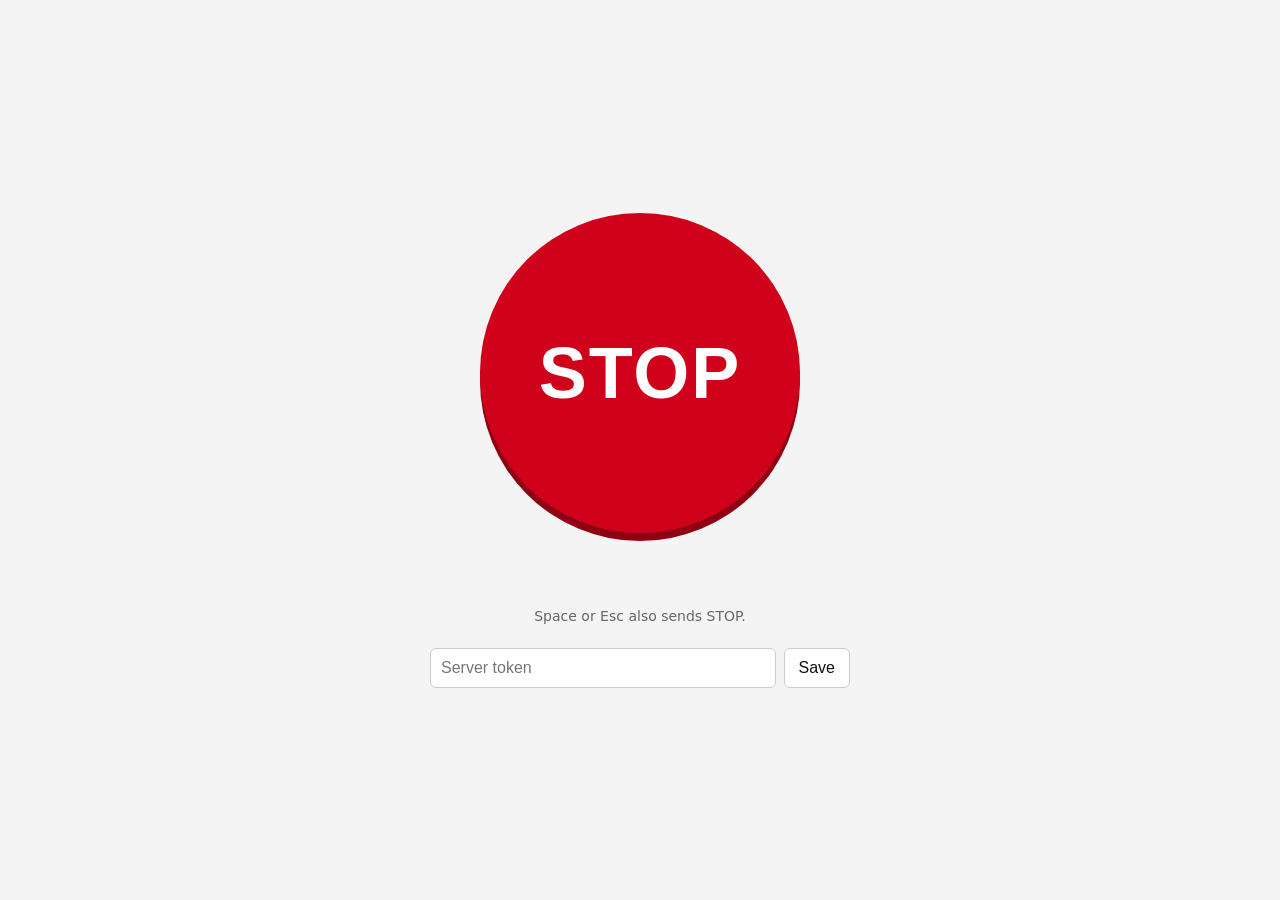
==== bridge/server/stop.html @ 20a8ba46 "Add LLM debugging bridge: mock robot server and agent loop bridge/server: FastAPI server with mock d" ====
<!doctype html>
<!--
  Emergency STOP page, served by the robot server at GET /stop.

  It calls the server's stop tool directly, so it works even when the laptop,
  Ollama, or the agent loop are down. Open it on a phone and keep it handy.

  The token is typed once and remembered by this browser (localStorage), so
  the page itself contains no secret.
-->
<html lang="en">
<head>
<meta charset="utf-8">
<meta name="viewport" content="width=device-width, initial-scale=1">
<title>Robot STOP</title>
<style>
  :root { --bg: #f4f4f4; --fg: #111; --muted: #666; --stop: #d0021b; --stop-press: #8f0012;
          --ok: #1b7f3b; --err: #b00020; --field: #fff; --border: #ccc; }
  @media (prefers-color-scheme: dark) {
    :root { --bg: #121212; --fg: #eee; --muted: #999; --field: #1e1e1e; --border: #444; }
  }
  * { box-sizing: border-box; }
  body { margin: 0; min-height: 100vh; display: flex; flex-direction: column; align-items: center;
         justify-content: center; gap: 24px; padding: 16px; background: var(--bg); color: var(--fg);
         font-family: system-ui, -apple-system, sans-serif; }
  #stop { width: min(80vw, 320px); aspect-ratio: 1; border-radius: 50%; border: none;
          background: var(--stop); color: #fff; font-size: clamp(40px, 12vw, 72px); font-weight: 800;
          letter-spacing: 2px; cursor: pointer; box-shadow: 0 8px 0 var(--stop-press); }
  #stop:active { transform: translateY(6px); box-shadow: 0 2px 0 var(--stop-press); }
  #status { min-height: 1.5em; font-size: 18px; text-align: center; }
  .ok { color: var(--ok); } .err { color: var(--err); }
  .hint { color: var(--muted); font-size: 14px; text-align: center; }
  form { display: flex; gap: 8px; width: min(100%, 420px); }
  input { flex: 1; min-width: 0; padding: 10px; font-size: 16px; border: 1px solid var(--border);
          border-radius: 6px; background: var(--field); color: var(--fg); }
  form button { padding: 10px 14px; font-size: 16px; border-radius: 6px; border: 1px solid var(--border);
                background: var(--field); color: var(--fg); cursor: pointer; }
</style>
</head>
<body>
  <button id="stop" type="button">STOP</button>
  <div id="status" aria-live="assertive"></div>
  <div class="hint">Space or Esc also sends STOP.</div>

  <form id="token-form">
    <input id="token" type="password" placeholder="Server token" autocomplete="off">
    <button type="submit">Save</button>
  </form>

<script>
  const statusEl = document.getElementById("status");
  const tokenEl = document.getElementById("token");

  // Remember the token in this browser only. Storage can be blocked (private
  // windows), so every access is guarded and the page still works by typing it.
  function loadToken() { try { return localStorage.getItem("bridgeToken") || ""; } catch { return ""; } }
  function saveToken(t) { try { localStorage.setItem("bridgeToken", t); } catch {} }
  tokenEl.value = loadToken();

  function show(text, cls) { statusEl.textContent = text; statusEl.className = cls; }

  async function sendStop() {
    const token = tokenEl.value.trim();
    if (!token) { show("Enter the server token first.", "err"); tokenEl.focus(); return; }
    show("Sending STOP...", "");
    try {
      // Same endpoint the agent uses; the server checks the token.
      const r = await fetch("/tools/stop", {
        method: "POST",
        headers: { "Authorization": "Bearer " + token, "Content-Type": "application/json" },
        body: "{}",
      });
      if (r.status === 401) { show("Wrong token. Robot NOT stopped.", "err"); return; }
      const data = await r.json();
      if (data.ok) show("Stopped at " + new Date().toLocaleTimeString(), "ok");
      else show("Server error: " + (data.error || r.status), "err");
    } catch (e) {
      show("Server unreachable. Robot NOT stopped. Use the physical stop.", "err");
    }
  }

  document.getElementById("stop").addEventListener("click", sendStop);
  document.getElementById("token-form").addEventListener("submit", (e) => {
    e.preventDefault();
    saveToken(tokenEl.value.trim());
    show("Token saved.", "ok");
  });
  // Keyboard shortcut, except while typing the token.
  document.addEventListener("keydown", (e) => {
    if (document.activeElement === tokenEl) return;
    if (e.key === " " || e.key === "Escape") { e.preventDefault(); sendStop(); }
  });
</script>
</body>
</html>
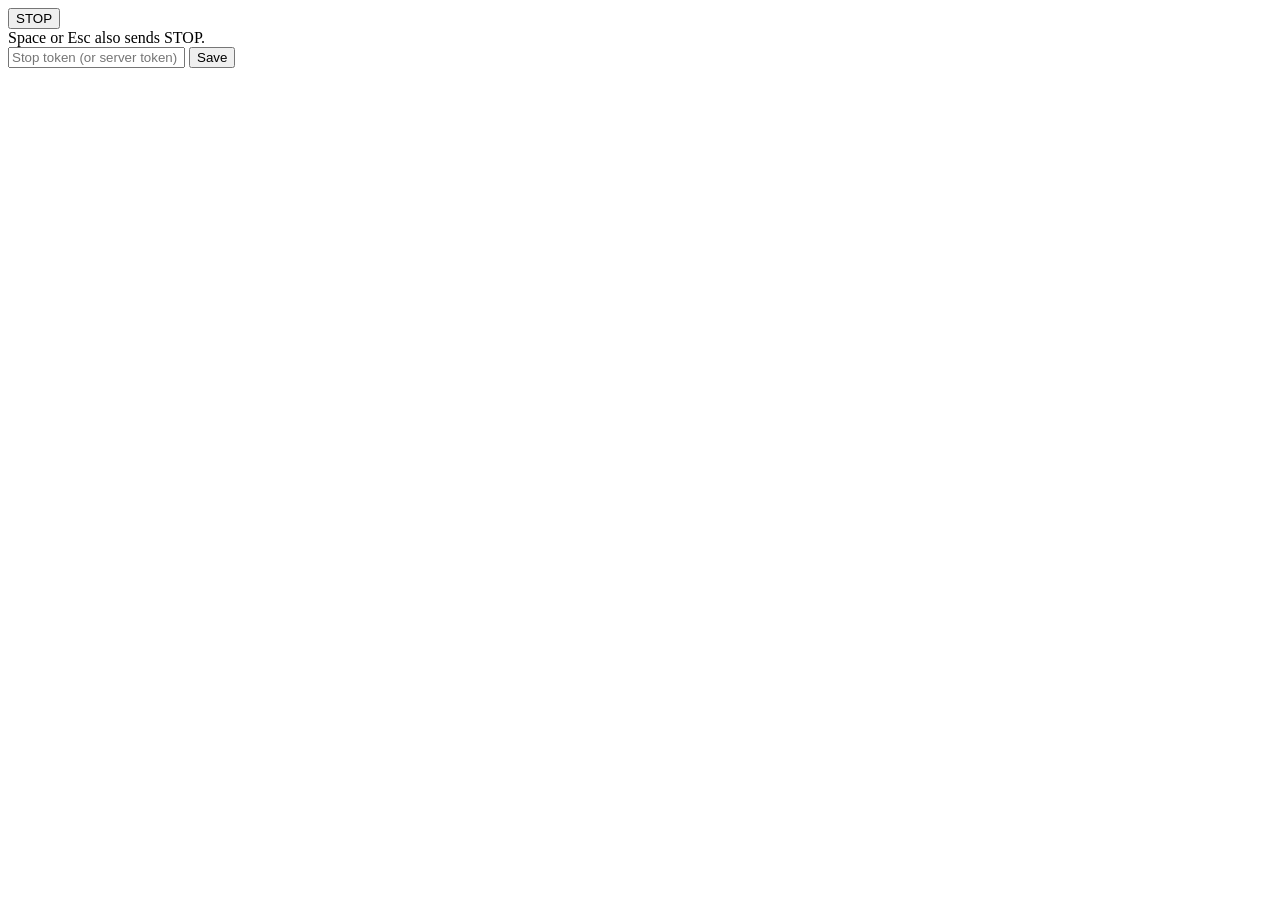
==== commit 739af22e: "Harden the LLM bridge and add pipeline health checks Web chat: team-password login (HttpOnly, SameSi" ====
--- a/bridge/server/stop.html
+++ b/bridge/server/stop.html
@@ -6,36 +6,18 @@
   Ollama, or the agent loop are down. Open it on a phone and keep it handy.
 
   The token is typed once and remembered by this browser (localStorage), so
-  the page itself contains no secret.
+  the page itself contains no secret. Use the STOP_TOKEN here if the server
+  has one: it can only stop the robot, never drive it.
+
+  Script and styles live in static/ because the server's Content-Security-
+  Policy blocks inline code (see SECURITY_HEADERS in server.py).
 -->
 <html lang="en">
 <head>
 <meta charset="utf-8">
 <meta name="viewport" content="width=device-width, initial-scale=1">
 <title>Robot STOP</title>
-<style>
-  :root { --bg: #f4f4f4; --fg: #111; --muted: #666; --stop: #d0021b; --stop-press: #8f0012;
-          --ok: #1b7f3b; --err: #b00020; --field: #fff; --border: #ccc; }
-  @media (prefers-color-scheme: dark) {
-    :root { --bg: #121212; --fg: #eee; --muted: #999; --field: #1e1e1e; --border: #444; }
-  }
-  * { box-sizing: border-box; }
-  body { margin: 0; min-height: 100vh; display: flex; flex-direction: column; align-items: center;
-         justify-content: center; gap: 24px; padding: 16px; background: var(--bg); color: var(--fg);
-         font-family: system-ui, -apple-system, sans-serif; }
-  #stop { width: min(80vw, 320px); aspect-ratio: 1; border-radius: 50%; border: none;
-          background: var(--stop); color: #fff; font-size: clamp(40px, 12vw, 72px); font-weight: 800;
-          letter-spacing: 2px; cursor: pointer; box-shadow: 0 8px 0 var(--stop-press); }
-  #stop:active { transform: translateY(6px); box-shadow: 0 2px 0 var(--stop-press); }
-  #status { min-height: 1.5em; font-size: 18px; text-align: center; }
-  .ok { color: var(--ok); } .err { color: var(--err); }
-  .hint { color: var(--muted); font-size: 14px; text-align: center; }
-  form { display: flex; gap: 8px; width: min(100%, 420px); }
-  input { flex: 1; min-width: 0; padding: 10px; font-size: 16px; border: 1px solid var(--border);
-          border-radius: 6px; background: var(--field); color: var(--fg); }
-  form button { padding: 10px 14px; font-size: 16px; border-radius: 6px; border: 1px solid var(--border);
-                background: var(--field); color: var(--fg); cursor: pointer; }
-</style>
+<link rel="stylesheet" href="/static/stop.css">
 </head>
 <body>
   <button id="stop" type="button">STOP</button>
@@ -43,53 +25,10 @@
   <div class="hint">Space or Esc also sends STOP.</div>
 
   <form id="token-form">
-    <input id="token" type="password" placeholder="Server token" autocomplete="off">
+    <input id="token" type="password" placeholder="Stop token (or server token)" autocomplete="off">
     <button type="submit">Save</button>
   </form>
 
-<script>
-  const statusEl = document.getElementById("status");
-  const tokenEl = document.getElementById("token");
-
-  // Remember the token in this browser only. Storage can be blocked (private
-  // windows), so every access is guarded and the page still works by typing it.
-  function loadToken() { try { return localStorage.getItem("bridgeToken") || ""; } catch { return ""; } }
-  function saveToken(t) { try { localStorage.setItem("bridgeToken", t); } catch {} }
-  tokenEl.value = loadToken();
-
-  function show(text, cls) { statusEl.textContent = text; statusEl.className = cls; }
-
-  async function sendStop() {
-    const token = tokenEl.value.trim();
-    if (!token) { show("Enter the server token first.", "err"); tokenEl.focus(); return; }
-    show("Sending STOP...", "");
-    try {
-      // Same endpoint the agent uses; the server checks the token.
-      const r = await fetch("/tools/stop", {
-        method: "POST",
-        headers: { "Authorization": "Bearer " + token, "Content-Type": "application/json" },
-        body: "{}",
-      });
-      if (r.status === 401) { show("Wrong token. Robot NOT stopped.", "err"); return; }
-      const data = await r.json();
-      if (data.ok) show("Stopped at " + new Date().toLocaleTimeString(), "ok");
-      else show("Server error: " + (data.error || r.status), "err");
-    } catch (e) {
-      show("Server unreachable. Robot NOT stopped. Use the physical stop.", "err");
-    }
-  }
-
-  document.getElementById("stop").addEventListener("click", sendStop);
-  document.getElementById("token-form").addEventListener("submit", (e) => {
-    e.preventDefault();
-    saveToken(tokenEl.value.trim());
-    show("Token saved.", "ok");
-  });
-  // Keyboard shortcut, except while typing the token.
-  document.addEventListener("keydown", (e) => {
-    if (document.activeElement === tokenEl) return;
-    if (e.key === " " || e.key === "Escape") { e.preventDefault(); sendStop(); }
-  });
-</script>
+<script src="/static/stop.js"></script>
 </body>
 </html>
